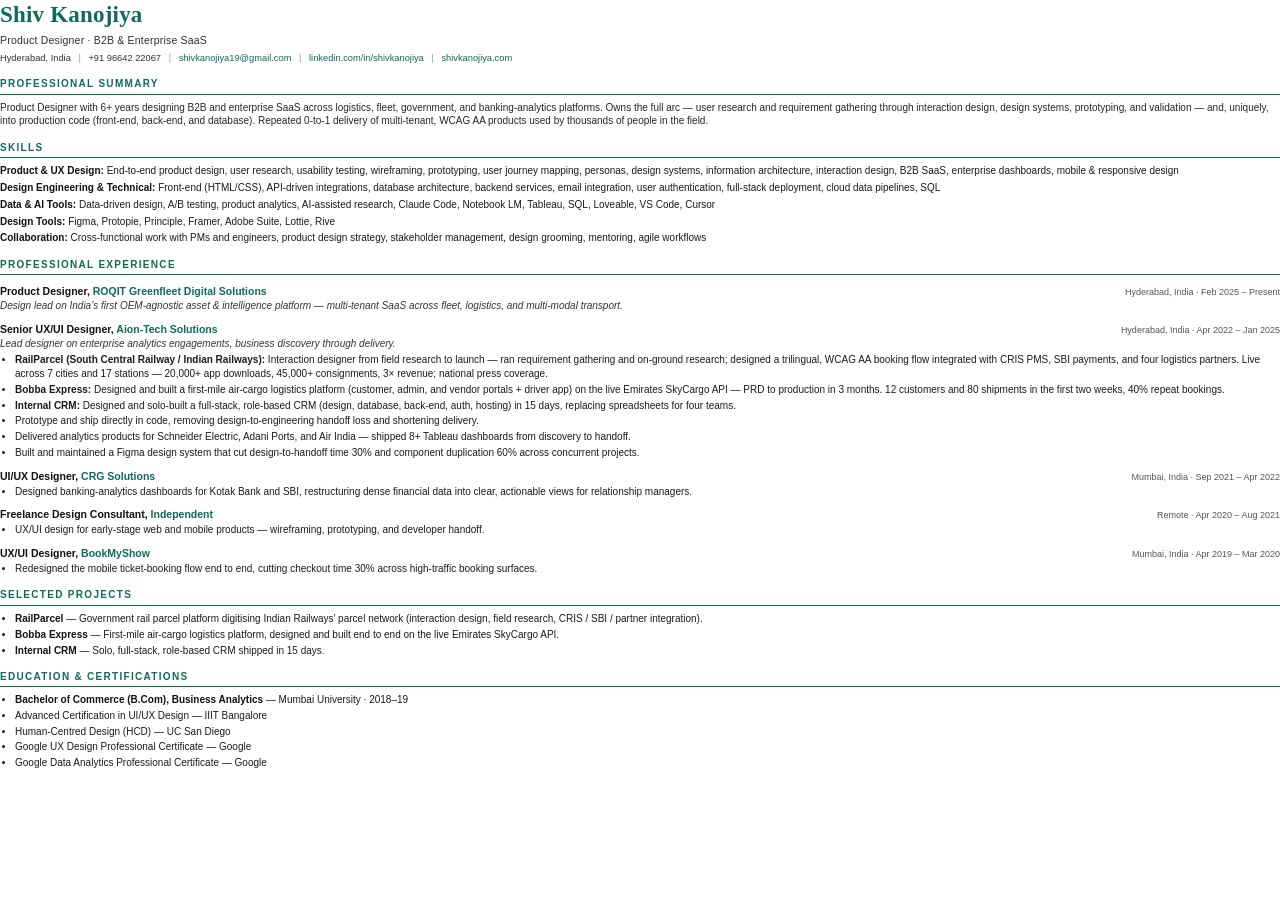
==== resume/resume.html @ e4cb2ce6 "chore: track resume HTML source (resume/), keep it out of the deploy Co-Authored-By: Claude Opus 4.8" ====
<!doctype html>
<html lang="en">
<head>
<meta charset="utf-8" />
<title>Shiv Kanojiya — Résumé</title>
<style>
  @page { size: A4; margin: 13mm 15mm; }
  * { box-sizing: border-box; }
  html, body { margin: 0; padding: 0; }
  body {
    font-family: Arial, "Helvetica Neue", Helvetica, sans-serif;
    font-size: 10px; line-height: 1.34; color: #1b1b1b;
    -webkit-print-color-adjust: exact; print-color-adjust: exact;
  }
  a { color: #0F6B54; text-decoration: none; }
  .name { font-family: Georgia, "Times New Roman", serif; font-size: 23px; font-weight: 700; color: #0F6B54; letter-spacing: .2px; }
  .title { font-size: 10.5px; color: #2f2f2f; margin-top: 2px; letter-spacing: .2px; }
  .contact { font-size: 9.3px; color: #333; margin-top: 5px; }
  .contact span { color: #9aa19a; margin: 0 5px; }
  h2 {
    font-size: 10px; font-weight: 700; letter-spacing: 1.3px; text-transform: uppercase;
    color: #0F6B54; border-bottom: 1.2px solid #0F6B54; padding-bottom: 3px; margin: 13px 0 6px;
  }
  p { margin: 0 0 5px; }
  .summary { color: #262626; }
  .skillrow { margin-bottom: 3.5px; }
  .skillrow b { color: #111; }
  .role { display: flex; justify-content: space-between; align-items: baseline; margin-top: 9px; }
  .role .r { font-weight: 700; font-size: 10.5px; color: #111; }
  .role .r .co { color: #0F6B54; }
  .role .meta { font-size: 9px; color: #555; white-space: nowrap; padding-left: 12px; }
  .blurb { color: #333; font-style: italic; margin: 1px 0 3px; }
  ul { margin: 2px 0 5px; padding-left: 15px; }
  li { margin-bottom: 2.6px; }
  .proj b, .edu b { color: #111; }
  .edu li { margin-bottom: 2.2px; }
</style>
</head>
<body>

  <div class="name">Shiv Kanojiya</div>
  <div class="title">Product Designer &middot; B2B &amp; Enterprise SaaS</div>
  <div class="contact">
    Hyderabad, India <span>|</span> +91 96642 22067 <span>|</span>
    <a href="mailto:shivkanojiya19@gmail.com">shivkanojiya19@gmail.com</a> <span>|</span>
    <a href="https://www.linkedin.com/in/shivkanojiya">linkedin.com/in/shivkanojiya</a> <span>|</span>
    <a href="https://shivkanojiya.com">shivkanojiya.com</a>
  </div>

  <h2>Professional Summary</h2>
  <p class="summary">Product Designer with 6+ years designing B2B and enterprise SaaS across logistics, fleet, government, and banking-analytics platforms. Owns the full arc &mdash; user research and requirement gathering through interaction design, design systems, prototyping, and validation &mdash; and, uniquely, into production code (front-end, back-end, and database). Repeated 0-to-1 delivery of multi-tenant, WCAG AA products used by thousands of people in the field.</p>

  <h2>Skills</h2>
  <div class="skillrow"><b>Product &amp; UX Design:</b> End-to-end product design, user research, usability testing, wireframing, prototyping, user journey mapping, personas, design systems, information architecture, interaction design, B2B SaaS, enterprise dashboards, mobile &amp; responsive design</div>
  <div class="skillrow"><b>Design Engineering &amp; Technical:</b> Front-end (HTML/CSS), API-driven integrations, database architecture, backend services, email integration, user authentication, full-stack deployment, cloud data pipelines, SQL</div>
  <div class="skillrow"><b>Data &amp; AI Tools:</b> Data-driven design, A/B testing, product analytics, AI-assisted research, Claude Code, Notebook LM, Tableau, SQL, Loveable, VS Code, Cursor</div>
  <div class="skillrow"><b>Design Tools:</b> Figma, Protopie, Principle, Framer, Adobe Suite, Lottie, Rive</div>
  <div class="skillrow"><b>Collaboration:</b> Cross-functional work with PMs and engineers, product design strategy, stakeholder management, design grooming, mentoring, agile workflows</div>

  <h2>Professional Experience</h2>

  <div class="role"><div class="r">Product Designer, <span class="co">ROQIT Greenfleet Digital Solutions</span></div><div class="meta">Hyderabad, India &middot; Feb 2025 &ndash; Present</div></div>
  <p class="blurb">Design lead on India&rsquo;s first OEM-agnostic asset &amp; intelligence platform &mdash; multi-tenant SaaS across fleet, logistics, and multi-modal transport.</p>

  <div class="role"><div class="r">Senior UX/UI Designer, <span class="co">Aion-Tech Solutions</span></div><div class="meta">Hyderabad, India &middot; Apr 2022 &ndash; Jan 2025</div></div>
  <p class="blurb">Lead designer on enterprise analytics engagements, business discovery through delivery.</p>
  <ul>
    <li><b>RailParcel (South Central Railway / Indian Railways):</b> Interaction designer from field research to launch &mdash; ran requirement gathering and on-ground research; designed a trilingual, WCAG AA booking flow integrated with CRIS PMS, SBI payments, and four logistics partners. Live across 7 cities and 17 stations &mdash; 20,000+ app downloads, 45,000+ consignments, 3&times; revenue; national press coverage.</li>
    <li><b>Bobba Express:</b> Designed and built a first-mile air-cargo logistics platform (customer, admin, and vendor portals + driver app) on the live Emirates SkyCargo API &mdash; PRD to production in 3 months. 12 customers and 80 shipments in the first two weeks, 40% repeat bookings.</li>
    <li><b>Internal CRM:</b> Designed and solo-built a full-stack, role-based CRM (design, database, back-end, auth, hosting) in 15 days, replacing spreadsheets for four teams.</li>
    <li>Prototype and ship directly in code, removing design-to-engineering handoff loss and shortening delivery.</li>
    <li>Delivered analytics products for Schneider Electric, Adani Ports, and Air India &mdash; shipped 8+ Tableau dashboards from discovery to handoff.</li>
    <li>Built and maintained a Figma design system that cut design-to-handoff time 30% and component duplication 60% across concurrent projects.</li>
  </ul>

  <div class="role"><div class="r">UI/UX Designer, <span class="co">CRG Solutions</span></div><div class="meta">Mumbai, India &middot; Sep 2021 &ndash; Apr 2022</div></div>
  <ul>
    <li>Designed banking-analytics dashboards for Kotak Bank and SBI, restructuring dense financial data into clear, actionable views for relationship managers.</li>
  </ul>

  <div class="role"><div class="r">Freelance Design Consultant, <span class="co">Independent</span></div><div class="meta">Remote &middot; Apr 2020 &ndash; Aug 2021</div></div>
  <ul>
    <li>UX/UI design for early-stage web and mobile products &mdash; wireframing, prototyping, and developer handoff.</li>
  </ul>

  <div class="role"><div class="r">UX/UI Designer, <span class="co">BookMyShow</span></div><div class="meta">Mumbai, India &middot; Apr 2019 &ndash; Mar 2020</div></div>
  <ul>
    <li>Redesigned the mobile ticket-booking flow end to end, cutting checkout time 30% across high-traffic booking surfaces.</li>
  </ul>

  <h2>Selected Projects</h2>
  <ul class="proj">
    <li><b>RailParcel</b> &mdash; Government rail parcel platform digitising Indian Railways&rsquo; parcel network (interaction design, field research, CRIS / SBI / partner integration).</li>
    <li><b>Bobba Express</b> &mdash; First-mile air-cargo logistics platform, designed and built end to end on the live Emirates SkyCargo API.</li>
    <li><b>Internal CRM</b> &mdash; Solo, full-stack, role-based CRM shipped in 15 days.</li>
  </ul>

  <h2>Education &amp; Certifications</h2>
  <ul class="edu">
    <li><b>Bachelor of Commerce (B.Com), Business Analytics</b> &mdash; Mumbai University &middot; 2018&ndash;19</li>
    <li>Advanced Certification in UI/UX Design &mdash; IIIT Bangalore</li>
    <li>Human-Centred Design (HCD) &mdash; UC San Diego</li>
    <li>Google UX Design Professional Certificate &mdash; Google</li>
    <li>Google Data Analytics Professional Certificate &mdash; Google</li>
  </ul>

</body>
</html>
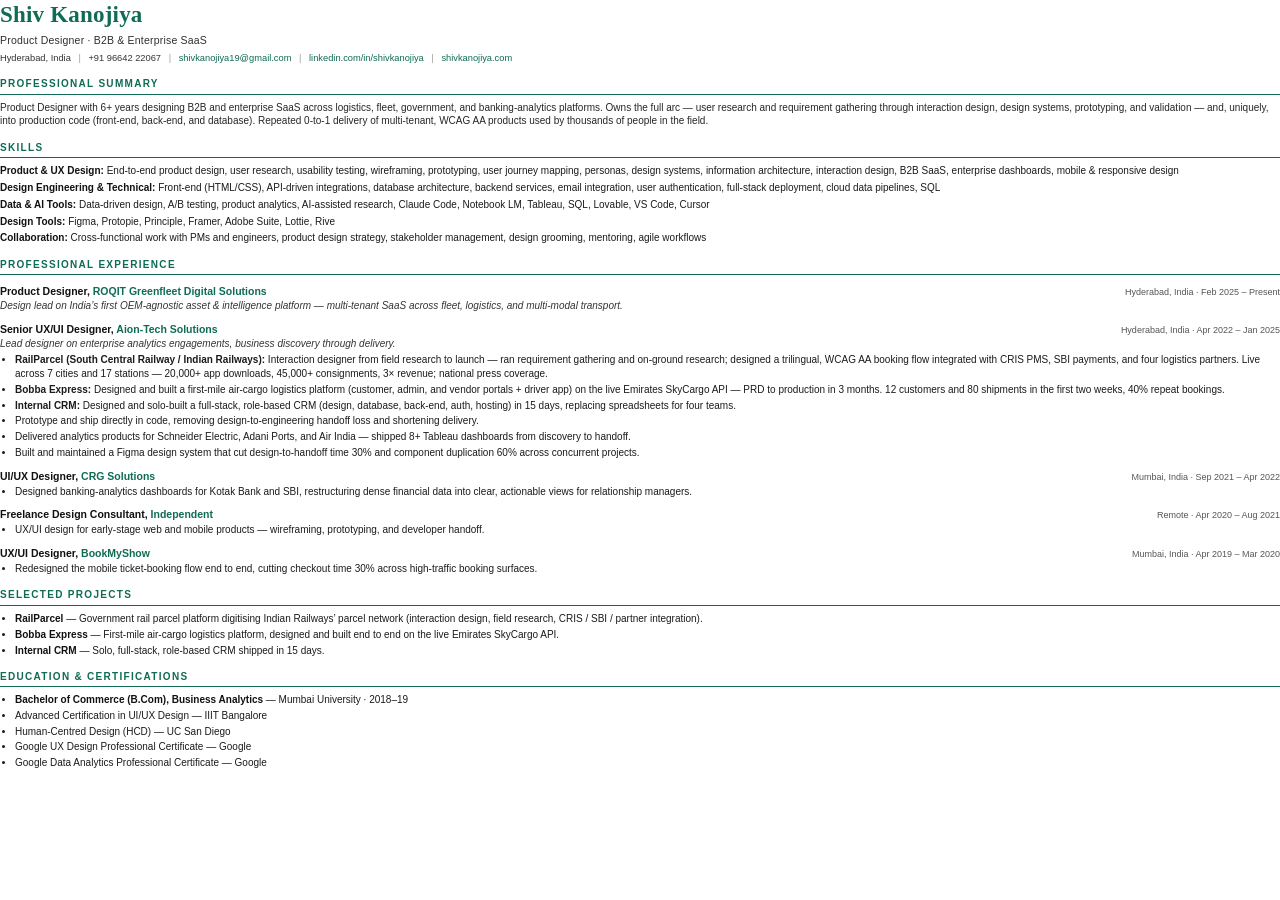
==== commit 0a6bc042: "site: capability chips, tool logo pills, spelling + spotlight tweaks - Off-the-clock spotlight: reve" ====
--- a/resume/resume.html
+++ b/resume/resume.html
@@ -53,7 +53,7 @@
   <h2>Skills</h2>
   <div class="skillrow"><b>Product &amp; UX Design:</b> End-to-end product design, user research, usability testing, wireframing, prototyping, user journey mapping, personas, design systems, information architecture, interaction design, B2B SaaS, enterprise dashboards, mobile &amp; responsive design</div>
   <div class="skillrow"><b>Design Engineering &amp; Technical:</b> Front-end (HTML/CSS), API-driven integrations, database architecture, backend services, email integration, user authentication, full-stack deployment, cloud data pipelines, SQL</div>
-  <div class="skillrow"><b>Data &amp; AI Tools:</b> Data-driven design, A/B testing, product analytics, AI-assisted research, Claude Code, Notebook LM, Tableau, SQL, Loveable, VS Code, Cursor</div>
+  <div class="skillrow"><b>Data &amp; AI Tools:</b> Data-driven design, A/B testing, product analytics, AI-assisted research, Claude Code, Notebook LM, Tableau, SQL, Lovable, VS Code, Cursor</div>
   <div class="skillrow"><b>Design Tools:</b> Figma, Protopie, Principle, Framer, Adobe Suite, Lottie, Rive</div>
   <div class="skillrow"><b>Collaboration:</b> Cross-functional work with PMs and engineers, product design strategy, stakeholder management, design grooming, mentoring, agile workflows</div>
 
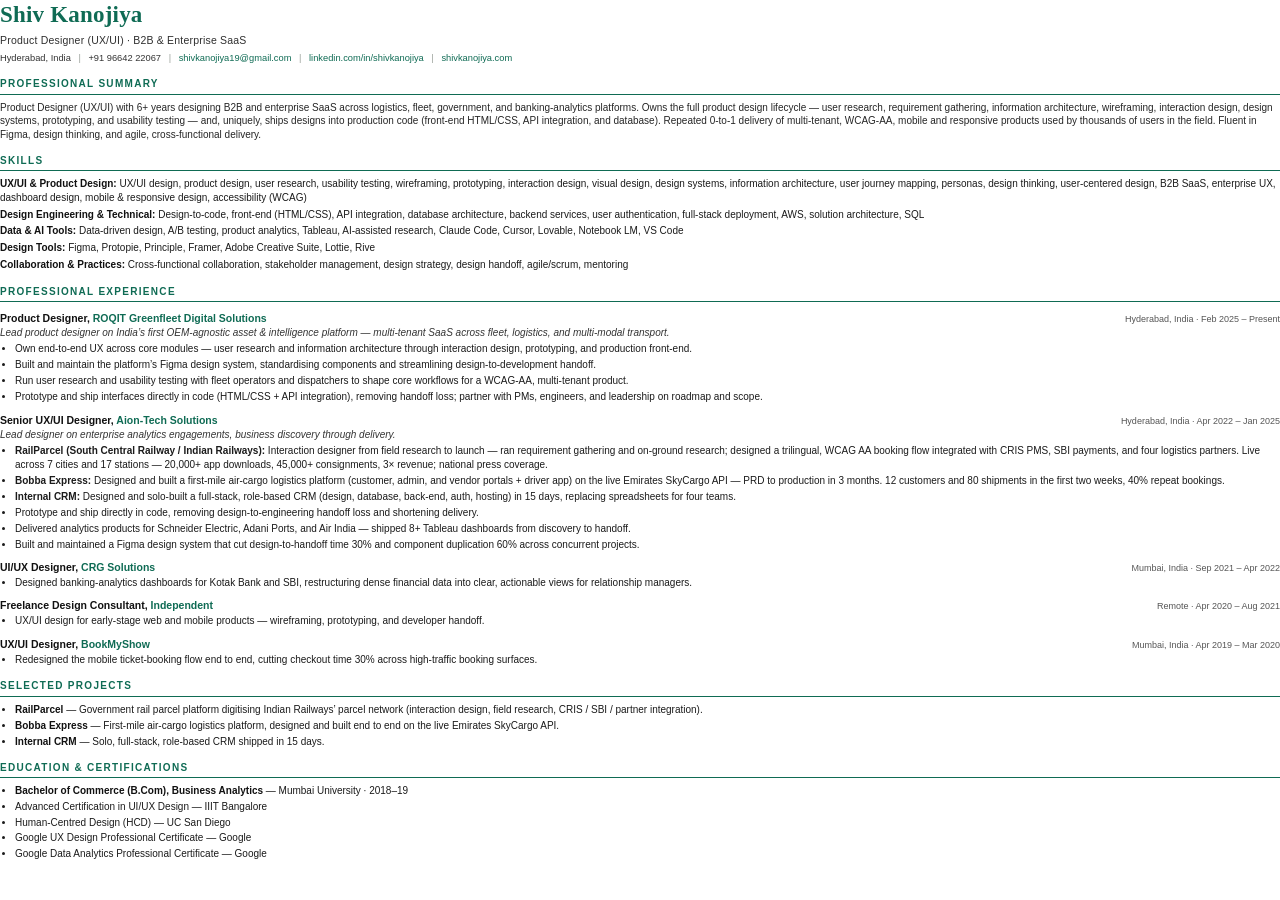
==== commit b5abc34f: "resume: ATS/keyword optimization (summary, skills, ROQIT bullets) Enrich the résumé for recruiter/po" ====
--- a/resume/resume.html
+++ b/resume/resume.html
@@ -39,7 +39,7 @@
 <body>
 
   <div class="name">Shiv Kanojiya</div>
-  <div class="title">Product Designer &middot; B2B &amp; Enterprise SaaS</div>
+  <div class="title">Product Designer (UX/UI) &middot; B2B &amp; Enterprise SaaS</div>
   <div class="contact">
     Hyderabad, India <span>|</span> +91 96642 22067 <span>|</span>
     <a href="mailto:shivkanojiya19@gmail.com">shivkanojiya19@gmail.com</a> <span>|</span>
@@ -48,19 +48,25 @@
   </div>
 
   <h2>Professional Summary</h2>
-  <p class="summary">Product Designer with 6+ years designing B2B and enterprise SaaS across logistics, fleet, government, and banking-analytics platforms. Owns the full arc &mdash; user research and requirement gathering through interaction design, design systems, prototyping, and validation &mdash; and, uniquely, into production code (front-end, back-end, and database). Repeated 0-to-1 delivery of multi-tenant, WCAG AA products used by thousands of people in the field.</p>
+  <p class="summary">Product Designer (UX/UI) with 6+ years designing B2B and enterprise SaaS across logistics, fleet, government, and banking-analytics platforms. Owns the full product design lifecycle &mdash; user research, requirement gathering, information architecture, wireframing, interaction design, design systems, prototyping, and usability testing &mdash; and, uniquely, ships designs into production code (front-end HTML/CSS, API integration, and database). Repeated 0-to-1 delivery of multi-tenant, WCAG-AA, mobile and responsive products used by thousands of users in the field. Fluent in Figma, design thinking, and agile, cross-functional delivery.</p>
 
   <h2>Skills</h2>
-  <div class="skillrow"><b>Product &amp; UX Design:</b> End-to-end product design, user research, usability testing, wireframing, prototyping, user journey mapping, personas, design systems, information architecture, interaction design, B2B SaaS, enterprise dashboards, mobile &amp; responsive design</div>
-  <div class="skillrow"><b>Design Engineering &amp; Technical:</b> Front-end (HTML/CSS), API-driven integrations, database architecture, backend services, email integration, user authentication, full-stack deployment, cloud data pipelines, SQL</div>
-  <div class="skillrow"><b>Data &amp; AI Tools:</b> Data-driven design, A/B testing, product analytics, AI-assisted research, Claude Code, Notebook LM, Tableau, SQL, Lovable, VS Code, Cursor</div>
-  <div class="skillrow"><b>Design Tools:</b> Figma, Protopie, Principle, Framer, Adobe Suite, Lottie, Rive</div>
-  <div class="skillrow"><b>Collaboration:</b> Cross-functional work with PMs and engineers, product design strategy, stakeholder management, design grooming, mentoring, agile workflows</div>
+  <div class="skillrow"><b>UX/UI &amp; Product Design:</b> UX/UI design, product design, user research, usability testing, wireframing, prototyping, interaction design, visual design, design systems, information architecture, user journey mapping, personas, design thinking, user-centered design, B2B SaaS, enterprise UX, dashboard design, mobile &amp; responsive design, accessibility (WCAG)</div>
+  <div class="skillrow"><b>Design Engineering &amp; Technical:</b> Design-to-code, front-end (HTML/CSS), API integration, database architecture, backend services, user authentication, full-stack deployment, AWS, solution architecture, SQL</div>
+  <div class="skillrow"><b>Data &amp; AI Tools:</b> Data-driven design, A/B testing, product analytics, Tableau, AI-assisted research, Claude Code, Cursor, Lovable, Notebook LM, VS Code</div>
+  <div class="skillrow"><b>Design Tools:</b> Figma, Protopie, Principle, Framer, Adobe Creative Suite, Lottie, Rive</div>
+  <div class="skillrow"><b>Collaboration &amp; Practices:</b> Cross-functional collaboration, stakeholder management, design strategy, design handoff, agile/scrum, mentoring</div>
 
   <h2>Professional Experience</h2>
 
   <div class="role"><div class="r">Product Designer, <span class="co">ROQIT Greenfleet Digital Solutions</span></div><div class="meta">Hyderabad, India &middot; Feb 2025 &ndash; Present</div></div>
-  <p class="blurb">Design lead on India&rsquo;s first OEM-agnostic asset &amp; intelligence platform &mdash; multi-tenant SaaS across fleet, logistics, and multi-modal transport.</p>
+  <p class="blurb">Lead product designer on India&rsquo;s first OEM-agnostic asset &amp; intelligence platform &mdash; multi-tenant SaaS across fleet, logistics, and multi-modal transport.</p>
+  <ul>
+    <li>Own end-to-end UX across core modules &mdash; user research and information architecture through interaction design, prototyping, and production front-end.</li>
+    <li>Built and maintain the platform&rsquo;s Figma design system, standardising components and streamlining design-to-development handoff.</li>
+    <li>Run user research and usability testing with fleet operators and dispatchers to shape core workflows for a WCAG-AA, multi-tenant product.</li>
+    <li>Prototype and ship interfaces directly in code (HTML/CSS + API integration), removing handoff loss; partner with PMs, engineers, and leadership on roadmap and scope.</li>
+  </ul>
 
   <div class="role"><div class="r">Senior UX/UI Designer, <span class="co">Aion-Tech Solutions</span></div><div class="meta">Hyderabad, India &middot; Apr 2022 &ndash; Jan 2025</div></div>
   <p class="blurb">Lead designer on enterprise analytics engagements, business discovery through delivery.</p>
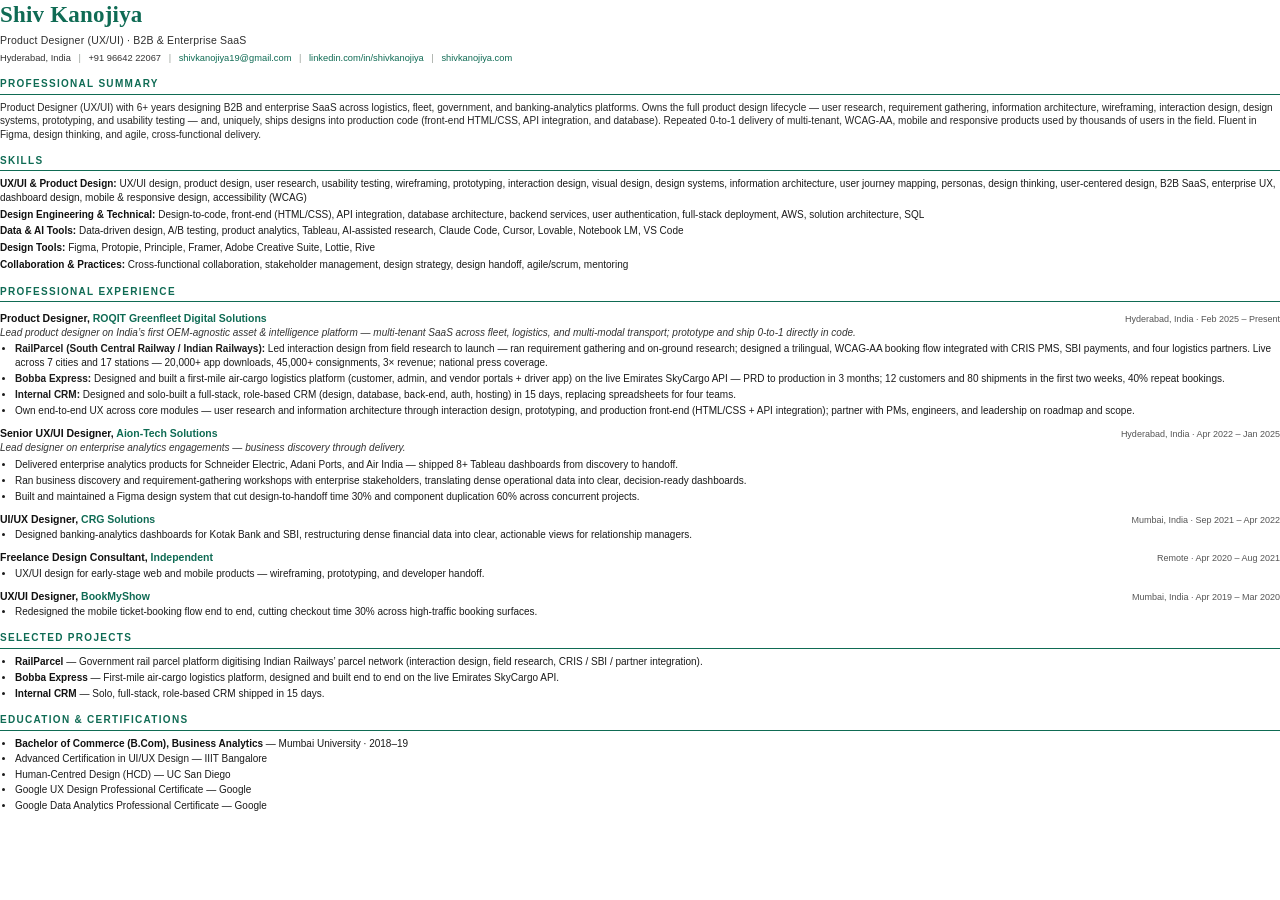
==== commit ef418826: "resume: fix project attribution — RailParcel/Bobba/CRM under ROQIT Align the résumé with the site's " ====
--- a/resume/resume.html
+++ b/resume/resume.html
@@ -60,22 +60,19 @@
   <h2>Professional Experience</h2>
 
   <div class="role"><div class="r">Product Designer, <span class="co">ROQIT Greenfleet Digital Solutions</span></div><div class="meta">Hyderabad, India &middot; Feb 2025 &ndash; Present</div></div>
-  <p class="blurb">Lead product designer on India&rsquo;s first OEM-agnostic asset &amp; intelligence platform &mdash; multi-tenant SaaS across fleet, logistics, and multi-modal transport.</p>
+  <p class="blurb">Lead product designer on India&rsquo;s first OEM-agnostic asset &amp; intelligence platform &mdash; multi-tenant SaaS across fleet, logistics, and multi-modal transport; prototype and ship 0-to-1 directly in code.</p>
   <ul>
-    <li>Own end-to-end UX across core modules &mdash; user research and information architecture through interaction design, prototyping, and production front-end.</li>
-    <li>Built and maintain the platform&rsquo;s Figma design system, standardising components and streamlining design-to-development handoff.</li>
-    <li>Run user research and usability testing with fleet operators and dispatchers to shape core workflows for a WCAG-AA, multi-tenant product.</li>
-    <li>Prototype and ship interfaces directly in code (HTML/CSS + API integration), removing handoff loss; partner with PMs, engineers, and leadership on roadmap and scope.</li>
+    <li><b>RailParcel (South Central Railway / Indian Railways):</b> Led interaction design from field research to launch &mdash; ran requirement gathering and on-ground research; designed a trilingual, WCAG-AA booking flow integrated with CRIS PMS, SBI payments, and four logistics partners. Live across 7 cities and 17 stations &mdash; 20,000+ app downloads, 45,000+ consignments, 3&times; revenue; national press coverage.</li>
+    <li><b>Bobba Express:</b> Designed and built a first-mile air-cargo logistics platform (customer, admin, and vendor portals + driver app) on the live Emirates SkyCargo API &mdash; PRD to production in 3 months; 12 customers and 80 shipments in the first two weeks, 40% repeat bookings.</li>
+    <li><b>Internal CRM:</b> Designed and solo-built a full-stack, role-based CRM (design, database, back-end, auth, hosting) in 15 days, replacing spreadsheets for four teams.</li>
+    <li>Own end-to-end UX across core modules &mdash; user research and information architecture through interaction design, prototyping, and production front-end (HTML/CSS + API integration); partner with PMs, engineers, and leadership on roadmap and scope.</li>
   </ul>
 
   <div class="role"><div class="r">Senior UX/UI Designer, <span class="co">Aion-Tech Solutions</span></div><div class="meta">Hyderabad, India &middot; Apr 2022 &ndash; Jan 2025</div></div>
-  <p class="blurb">Lead designer on enterprise analytics engagements, business discovery through delivery.</p>
+  <p class="blurb">Lead designer on enterprise analytics engagements &mdash; business discovery through delivery.</p>
   <ul>
-    <li><b>RailParcel (South Central Railway / Indian Railways):</b> Interaction designer from field research to launch &mdash; ran requirement gathering and on-ground research; designed a trilingual, WCAG AA booking flow integrated with CRIS PMS, SBI payments, and four logistics partners. Live across 7 cities and 17 stations &mdash; 20,000+ app downloads, 45,000+ consignments, 3&times; revenue; national press coverage.</li>
-    <li><b>Bobba Express:</b> Designed and built a first-mile air-cargo logistics platform (customer, admin, and vendor portals + driver app) on the live Emirates SkyCargo API &mdash; PRD to production in 3 months. 12 customers and 80 shipments in the first two weeks, 40% repeat bookings.</li>
-    <li><b>Internal CRM:</b> Designed and solo-built a full-stack, role-based CRM (design, database, back-end, auth, hosting) in 15 days, replacing spreadsheets for four teams.</li>
-    <li>Prototype and ship directly in code, removing design-to-engineering handoff loss and shortening delivery.</li>
-    <li>Delivered analytics products for Schneider Electric, Adani Ports, and Air India &mdash; shipped 8+ Tableau dashboards from discovery to handoff.</li>
+    <li>Delivered enterprise analytics products for Schneider Electric, Adani Ports, and Air India &mdash; shipped 8+ Tableau dashboards from discovery to handoff.</li>
+    <li>Ran business discovery and requirement-gathering workshops with enterprise stakeholders, translating dense operational data into clear, decision-ready dashboards.</li>
     <li>Built and maintained a Figma design system that cut design-to-handoff time 30% and component duplication 60% across concurrent projects.</li>
   </ul>
 
